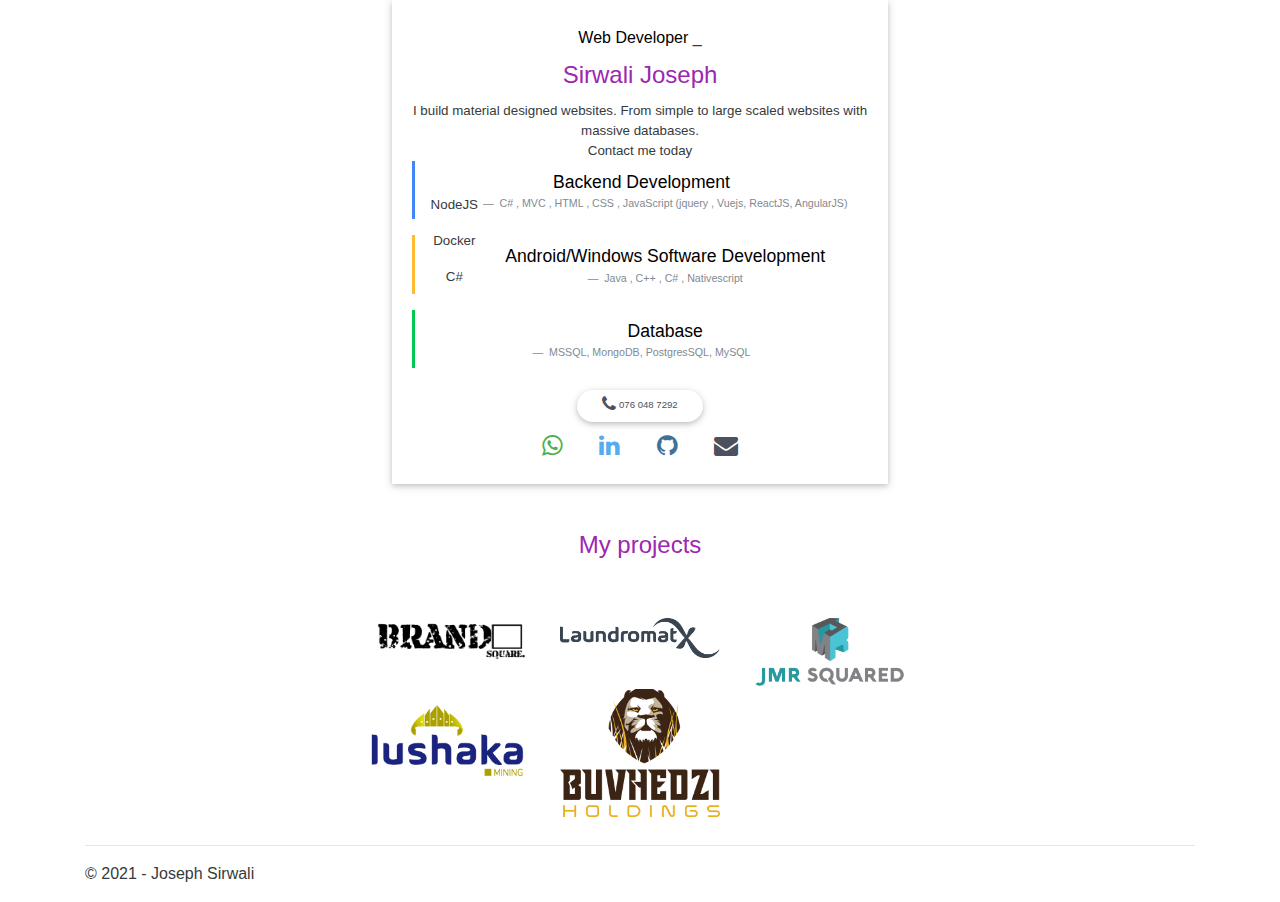
==== index.html @ 214cdfec ".." ====
<!DOCTYPE html>
<html>
  <head>
    <meta charset="utf-8" />
    <meta name="viewport" content="width=device-width, initial-scale=1.0" />
    <title>Sirwali Joseph</title>
    <link href="Content/mdb.css" rel="stylesheet" />
    <link href="Content/c3.min.css" rel="stylesheet" />
    <link href="Content/site.css" rel="stylesheet" />
    <script src="Scripts/modernizr-2.6.2.js"></script>
  </head>

  <body>
    <div id="particles-js" class="container body-content">
      <div class="row flex-center">
        <div
          class="
            col-xl-6
            col-xl-offset-3
            col-lg-6
            col-lg-offset-3
            col-md-12
            col-sm-12
            col-xs-12
            center
            flex-center
          "
        >
          <div
            class="card card-cascade animated bounceInDown wider transparent"
          >
            <div
              class="
                animated
                pulse
                view
                overlay
                waves-effect waves-ripple waves-light
              "
            >
              <img src="Content/img/me/Me2  .jpg" class="img-fluid" alt="" />
              <a>
                <div class="mask"></div>
              </a>
            </div>
            <div class="card-block text-xs-center">
              <h5>
                <span
                  class="typer"
                  id="AboutX"
                  data-delay="30"
                  data-delim="|"
                  data-words="Web Developer                                 |Lead Developer                                  |Software Developer                                     |Mobile App development                                     |Video/Image Editor                                     "
                >
                </span>
                <span
                  class="cursor"
                  data-cursorDisplay="_"
                  data-owner="AboutX"
                ></span>
              </h5>
              <h4 class="card-title purple-text">
                <strong><span>Sirwali Joseph</span></strong>
              </h4>
              <p class="card-text" style="font-size: smaller">
                I build material designed websites. From simple to large scaled
                websites with massive databases.<br />
                Contact me today
              </p>
              <div class="text-left">
                <blockquote
                  class="blockquote bq-primary animated rotateInDownLeft"
                  style="font-size: smaller"
                >
                  <p class="mb-0 black-text">Backend Development</p>
                  <ul style="float: left">
                    <li>NodeJS</li>
                    <li>Docker</li>
                    <li>C#</li>
                  </ul>
                  <footer class="blockquote-footer">
                    C# , MVC , HTML , CSS , JavaScript (jquery , Vuejs, ReactJS,
                    AngularJS)
                  </footer>
                </blockquote>

                <blockquote
                  class="blockquote bq-warning animated rotateInDownRight"
                  style="font-size: smaller"
                >
                  <p class="mb-0 black-text">
                    Android/Windows Software Development
                  </p>
                  <footer class="blockquote-footer">
                    Java , C++ , C# , Nativescript
                  </footer>
                </blockquote>

                <blockquote
                  class="blockquote bq-success animated rotateInDownLeft"
                  style="font-size: smaller"
                >
                  <p class="mb-0 black-text">Database</p>
                  <footer class="blockquote-footer">
                    MSSQL, MongoDB, PostgresSQL, MySQL
                  </footer>
                </blockquote>
              </div>
              <a
                class="
                  btn btn-rounded
                  waves-effect
                  active
                  btn-sm
                  animated
                  jello
                "
                href="tel:+27760487292"
              >
                <span class="email-ic"
                  ><i class="fa fa-phone"></i> 076 048 7292</span
                >
              </a>
              <div>
                <a class="icons-sm vk-ic" href="tel:+27760487292"
                  ><i class="fa fa-whatsapp green-text"></i
                ></a>
                <a
                  class="icons-sm tw-ic"
                  href="https://www.linkedin.com/in/sirwalijoseph"
                  ><i class="fa fa-linkedin"></i
                ></a>
                <a class="icons-sm ins-ic" href="https://github.com/lavhe"
                  ><i class="fa fa-github"> </i
                ></a>
                <a class="icons-sm email-ic" href="mailto:mulavhe@gmail.com"
                  ><i class="fa fa-envelope"></i
                ></a>
              </div>
            </div>
            <br />

            <br />
            <h4 class="card-title purple-text text-xs-center">
              <strong><span>My projects</span></strong>
            </h4>
            <br />

            <br />
            <div class="row">
              <div
                class="
                  col-xl-4 col-lg-3
                  text-xs-center
                  flex-center
                  animated
                  rotateInDownRight
                "
              >
                <a
                  title="BrandSquareX"
                  class="text-xs-center flex-center"
                  href="https://jmrsquared.com"
                >
                  <img
                    src="Content/img/BrandSquareX.png"
                    class="img-fluid card-image"
                    alt=""
                  />
                </a>
              </div>

              <div class="col-xl-4 col-lg-3 animated rotateInDownLeft">
                <a title="LaundromatX" class="" href="https://jmrsquared.com">
                  <img
                    src="Content/img/LaundromatX.png"
                    class="img-fluid card-image"
                    alt=""
                  />
                </a>
              </div>

              <div
                class="
                  col-xl-4 col-lg-3
                  text-xs-center
                  flex-center
                  animated
                  rotateInDownRight
                "
              >
                <a
                  title="JMRSquared"
                  class="text-xs-center flex-center"
                  href="http://JMRSquared.com"
                >
                  <img
                    src="Content/img/JMRSquared.png"
                    class="img-fluid card-image"
                    alt=""
                  />
                </a>
              </div>

              <div
                class="
                  col-xl-4 col-lg-3
                  text-xs-center
                  flex-center
                  animated
                  rotateInUpRight
                "
              >
                <a
                  title="Lushaka"
                  class="text-xs-center flex-center"
                  href="http://lushaka.net"
                >
                  <img
                    src="Content/img/Lushaka.png"
                    class="img-fluid card-image"
                    alt=""
                  />
                </a>
              </div>

              <div
                class="
                  col-xl-4 col-lg-3
                  text-xs-center
                  flex-center
                  animated
                  rotateInUpRight
                "
              >
                <a
                  title="Buvhedzi"
                  class="text-xs-center flex-center"
                  href="http://buvhedzi.co.za"
                >
                  <img
                    src="Content/img/Buvhedzi.png"
                    class="img-fluid card-image"
                    alt=""
                  />
                </a>
              </div>
            </div>
          </div>
        </div>
      </div>
      <hr />
      <footer>
        <p>&copy; 2021 - Joseph Sirwali</p>
      </footer>
    </div>

    <script src="Scripts/jquery-1.10.2.min.js"></script>
    <script src="Scripts/bootstrap.min.js"></script>
    <script src="Scripts/wow.js"></script>
    <script src="Scripts/d3.v3.min.js"></script>
    <script src="Scripts/c3.min.js"></script>
    <script src="Scripts/particles.min.js"></script>
    <script src="Scripts/respond.min.js"></script>
    <script src="Scripts/script.js"></script>
    <script src="Scripts/typer.js"></script>
  </body>
</html>
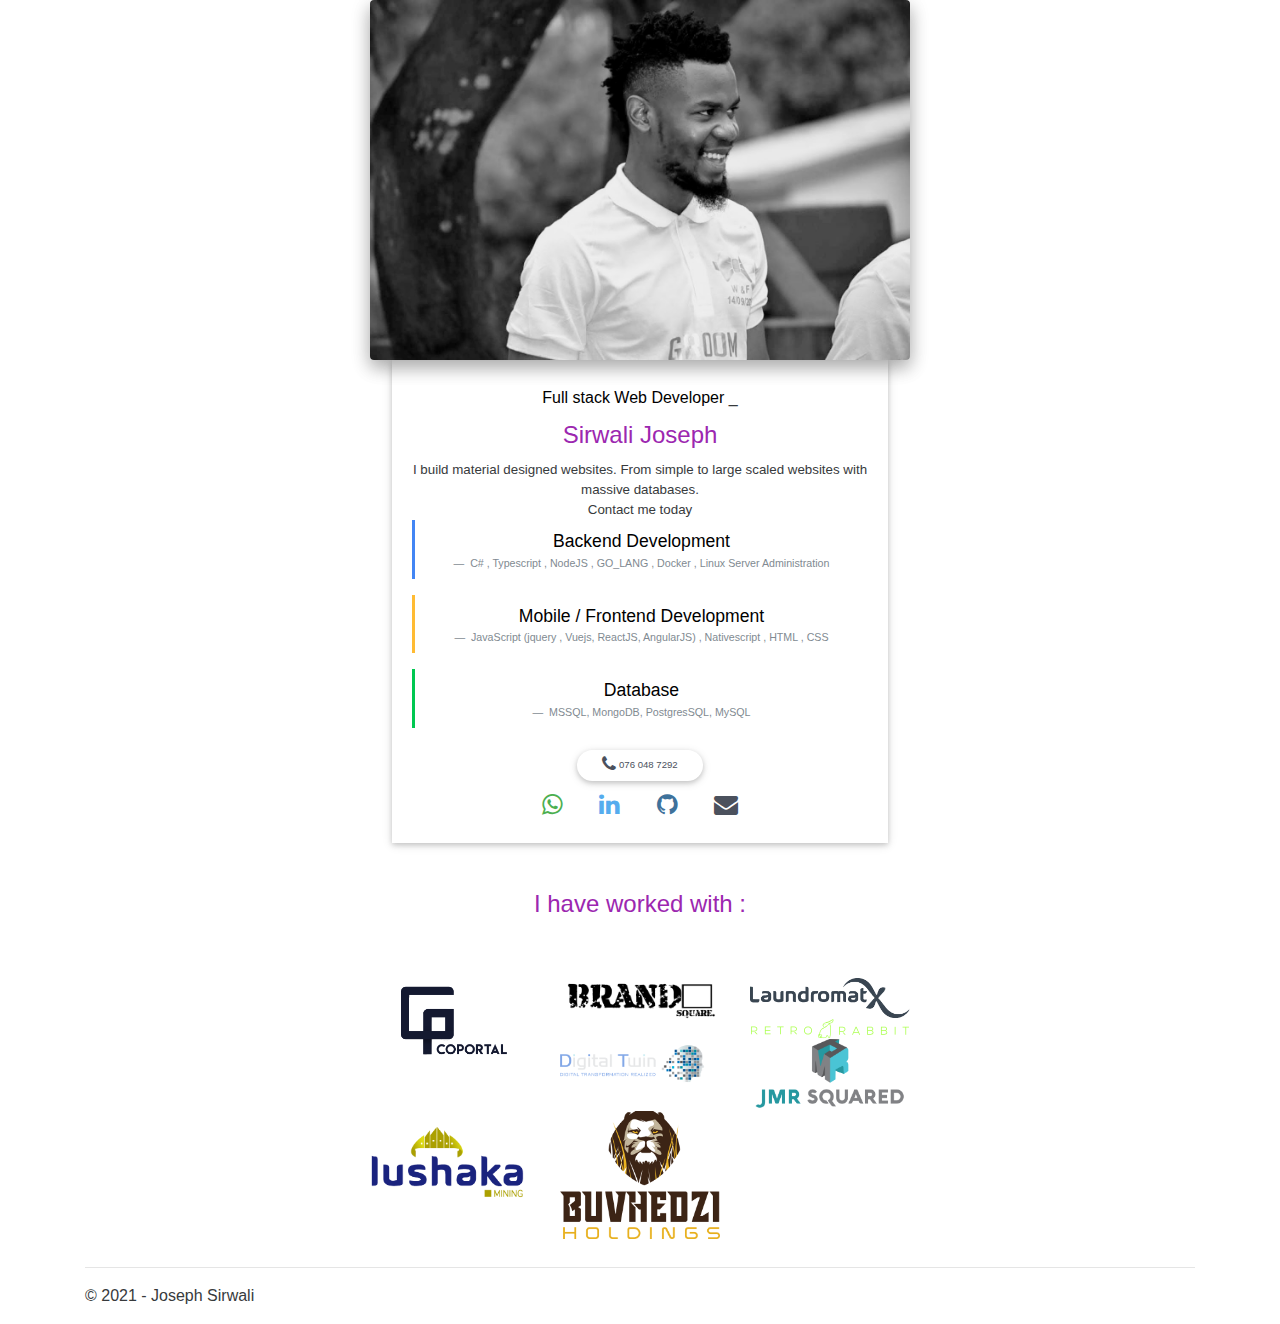
==== commit e33d84ec: ".." ====
--- a/index.html
+++ b/index.html
@@ -38,7 +38,7 @@
                 waves-effect waves-ripple waves-light
               "
             >
-              <img src="Content/img/me/Me2  .jpg" class="img-fluid" alt="" />
+              <img src="Content/img/me/Me2.jpg" class="img-fluid" alt="" />
               <a>
                 <div class="mask"></div>
               </a>
@@ -50,7 +50,7 @@
                   id="AboutX"
                   data-delay="30"
                   data-delim="|"
-                  data-words="Web Developer                                 |Lead Developer                                  |Software Developer                                     |Mobile App development                                     |Video/Image Editor                                     "
+                  data-words="Full stack Web Developer                                 |Lead Developer                                  |Software Developer                                     |Mobile App development                                     |Linux Server Administration                            "
                 >
                 </span>
                 <span
@@ -73,14 +73,9 @@
                   style="font-size: smaller"
                 >
                   <p class="mb-0 black-text">Backend Development</p>
-                  <ul style="float: left">
-                    <li>NodeJS</li>
-                    <li>Docker</li>
-                    <li>C#</li>
-                  </ul>
                   <footer class="blockquote-footer">
-                    C# , MVC , HTML , CSS , JavaScript (jquery , Vuejs, ReactJS,
-                    AngularJS)
+                    C# , Typescript , NodeJS , GO_LANG , Docker , Linux Server
+                    Administration
                   </footer>
                 </blockquote>
 
@@ -88,11 +83,10 @@
                   class="blockquote bq-warning animated rotateInDownRight"
                   style="font-size: smaller"
                 >
-                  <p class="mb-0 black-text">
-                    Android/Windows Software Development
-                  </p>
+                  <p class="mb-0 black-text">Mobile / Frontend Development</p>
                   <footer class="blockquote-footer">
-                    Java , C++ , C# , Nativescript
+                    JavaScript (jquery , Vuejs, ReactJS, AngularJS) ,
+                    Nativescript , HTML , CSS
                   </footer>
                 </blockquote>
 
@@ -142,7 +136,7 @@
 
             <br />
             <h4 class="card-title purple-text text-xs-center">
-              <strong><span>My projects</span></strong>
+              <strong><span>I have worked with : </span></strong>
             </h4>
             <br />
 
@@ -158,6 +152,27 @@
                 "
               >
                 <a
+                  title="CoPortal"
+                  class="text-xs-center flex-center"
+                  href="https://coportal.net"
+                >
+                  <img
+                    src="Content/img/Coportal.png"
+                    class="img-fluid card-image"
+                    alt=""
+                  />
+                </a>
+              </div>
+              <div
+                class="
+                  col-xl-4 col-lg-3
+                  text-xs-center
+                  flex-center
+                  animated
+                  rotateInDownRight
+                "
+              >
+                <a
                   title="BrandSquareX"
                   class="text-xs-center flex-center"
                   href="https://jmrsquared.com"
@@ -170,7 +185,7 @@
                 </a>
               </div>
 
-              <div class="col-xl-4 col-lg-3 animated rotateInDownLeft">
+              <div class="col-lg-4 animated rotateInDownLeft">
                 <a title="LaundromatX" class="" href="https://jmrsquared.com">
                   <img
                     src="Content/img/LaundromatX.png"
@@ -179,10 +194,52 @@
                   />
                 </a>
               </div>
-
-              <div
-                class="
-                  col-xl-4 col-lg-3
+              <div
+                class="
+                  col-lg-4
+                  text-xs-center
+                  flex-center
+                  animated
+                  rotateInDownRight
+                "
+              >
+                <a
+                  title="Retro Rabbit"
+                  class="text-xs-center flex-center"
+                  href="https://retrorabbit.co.za"
+                >
+                  <img
+                    src="Content/img/retrorabbit.svg"
+                    class="img-fluid card-image"
+                    alt=""
+                  />
+                </a>
+              </div>
+              <div
+                class="
+                  col-lg-4
+                  text-xs-center
+                  flex-center
+                  animated
+                  rotateInDownRight
+                "
+              >
+                <a
+                  title="Digital Twin"
+                  class="text-xs-center flex-center"
+                  href="https://digitaltwin.digital"
+                >
+                  <img
+                    src="Content/img/Digitaltwin.png"
+                    class="img-fluid card-image"
+                    alt=""
+                  />
+                </a>
+              </div>
+
+              <div
+                class="
+                  col-lg-4
                   text-xs-center
                   flex-center
                   animated
@@ -204,7 +261,7 @@
 
               <div
                 class="
-                  col-xl-4 col-lg-3
+                  col-lg-4
                   text-xs-center
                   flex-center
                   animated
@@ -226,7 +283,7 @@
 
               <div
                 class="
-                  col-xl-4 col-lg-3
+                  col-lg-4
                   text-xs-center
                   flex-center
                   animated
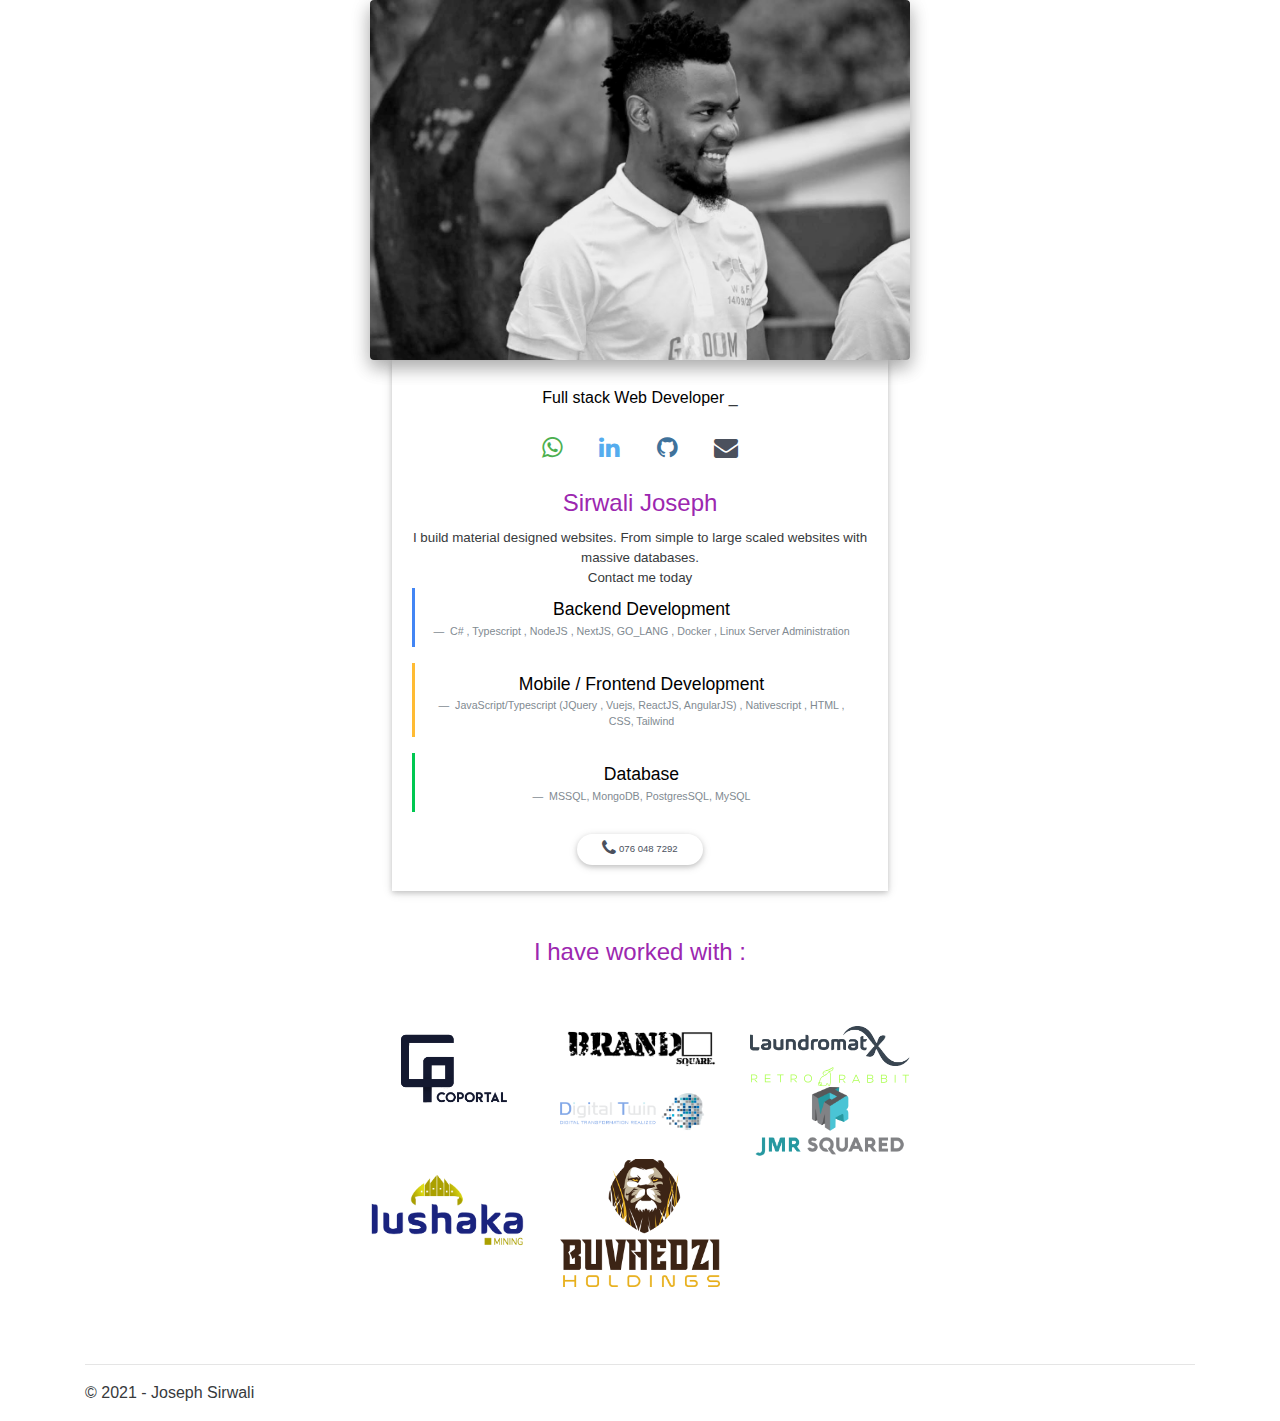
==== commit 61514bb8: ":lipstick: Moved items to the top and added a few more companies" ====
--- a/index.html
+++ b/index.html
@@ -14,34 +14,20 @@
     <div id="particles-js" class="container body-content">
       <div class="row flex-center">
         <div
-          class="
-            col-xl-6
-            col-xl-offset-3
-            col-lg-6
-            col-lg-offset-3
-            col-md-12
-            col-sm-12
-            col-xs-12
-            center
-            flex-center
-          "
+          class="col-xl-6 col-xl-offset-3 col-lg-6 col-lg-offset-3 col-md-12 col-sm-12 col-xs-12 center flex-center"
         >
           <div
             class="card card-cascade animated bounceInDown wider transparent"
           >
-            <div
-              class="
-                animated
-                pulse
-                view
-                overlay
-                waves-effect waves-ripple waves-light
-              "
-            >
-              <img src="Content/img/me/Me2.jpg" class="img-fluid" alt="" />
-              <a>
-                <div class="mask"></div>
-              </a>
+            <div data-tilt>
+              <div
+                class="animated pulse view overlay waves-effect waves-ripple waves-light"
+              >
+                <img src="Content/img/me/Me2.jpg" class="img-fluid" alt="" />
+                <a>
+                  <div class="mask"></div>
+                </a>
+              </div>
             </div>
             <div class="card-block text-xs-center">
               <h5>
@@ -59,6 +45,22 @@
                   data-owner="AboutX"
                 ></span>
               </h5>
+              <div class="m-y-2">
+                <a class="icons-sm vk-ic" href="tel:+27760487292"
+                  ><i class="fa fa-whatsapp green-text"></i
+                ></a>
+                <a
+                  class="icons-sm tw-ic"
+                  href="https://www.linkedin.com/in/sirwalijoseph"
+                  ><i class="fa fa-linkedin"></i
+                ></a>
+                <a class="icons-sm ins-ic" href="https://github.com/lavhe"
+                  ><i class="fa fa-github"> </i
+                ></a>
+                <a class="icons-sm email-ic" href="mailto:mulavhe@gmail.com"
+                  ><i class="fa fa-envelope"></i
+                ></a>
+              </div>
               <h4 class="card-title purple-text">
                 <strong><span>Sirwali Joseph</span></strong>
               </h4>
@@ -74,8 +76,8 @@
                 >
                   <p class="mb-0 black-text">Backend Development</p>
                   <footer class="blockquote-footer">
-                    C# , Typescript , NodeJS , GO_LANG , Docker , Linux Server
-                    Administration
+                    C# , Typescript , NodeJS , NextJS, GO_LANG , Docker , Linux
+                    Server Administration
                   </footer>
                 </blockquote>
 
@@ -85,8 +87,8 @@
                 >
                   <p class="mb-0 black-text">Mobile / Frontend Development</p>
                   <footer class="blockquote-footer">
-                    JavaScript (jquery , Vuejs, ReactJS, AngularJS) ,
-                    Nativescript , HTML , CSS
+                    JavaScript/Typescript (JQuery , Vuejs, ReactJS, AngularJS) ,
+                    Nativescript , HTML , CSS, Tailwind
                   </footer>
                 </blockquote>
 
@@ -101,36 +103,13 @@
                 </blockquote>
               </div>
               <a
-                class="
-                  btn btn-rounded
-                  waves-effect
-                  active
-                  btn-sm
-                  animated
-                  jello
-                "
+                class="btn btn-rounded waves-effect active btn-sm animated jello"
                 href="tel:+27760487292"
               >
                 <span class="email-ic"
                   ><i class="fa fa-phone"></i> 076 048 7292</span
                 >
               </a>
-              <div>
-                <a class="icons-sm vk-ic" href="tel:+27760487292"
-                  ><i class="fa fa-whatsapp green-text"></i
-                ></a>
-                <a
-                  class="icons-sm tw-ic"
-                  href="https://www.linkedin.com/in/sirwalijoseph"
-                  ><i class="fa fa-linkedin"></i
-                ></a>
-                <a class="icons-sm ins-ic" href="https://github.com/lavhe"
-                  ><i class="fa fa-github"> </i
-                ></a>
-                <a class="icons-sm email-ic" href="mailto:mulavhe@gmail.com"
-                  ><i class="fa fa-envelope"></i
-                ></a>
-              </div>
             </div>
             <br />
 
@@ -143,13 +122,7 @@
             <br />
             <div class="row">
               <div
-                class="
-                  col-xl-4 col-lg-3
-                  text-xs-center
-                  flex-center
-                  animated
-                  rotateInDownRight
-                "
+                class="col-xl-4 col-lg-3 text-xs-center flex-center animated rotateInDownRight"
               >
                 <a
                   title="CoPortal"
@@ -164,13 +137,7 @@
                 </a>
               </div>
               <div
-                class="
-                  col-xl-4 col-lg-3
-                  text-xs-center
-                  flex-center
-                  animated
-                  rotateInDownRight
-                "
+                class="col-xl-4 col-lg-3 text-xs-center flex-center animated rotateInDownRight"
               >
                 <a
                   title="BrandSquareX"
@@ -195,13 +162,7 @@
                 </a>
               </div>
               <div
-                class="
-                  col-lg-4
-                  text-xs-center
-                  flex-center
-                  animated
-                  rotateInDownRight
-                "
+                class="col-lg-4 m-y-4 text-xs-center flex-center animated rotateInDownRight"
               >
                 <a
                   title="Retro Rabbit"
@@ -216,13 +177,7 @@
                 </a>
               </div>
               <div
-                class="
-                  col-lg-4
-                  text-xs-center
-                  flex-center
-                  animated
-                  rotateInDownRight
-                "
+                class="col-lg-4 text-xs-center flex-center animated rotateInDownRight"
               >
                 <a
                   title="Digital Twin"
@@ -238,13 +193,7 @@
               </div>
 
               <div
-                class="
-                  col-lg-4
-                  text-xs-center
-                  flex-center
-                  animated
-                  rotateInDownRight
-                "
+                class="col-lg-4 text-xs-center flex-center animated rotateInDownRight"
               >
                 <a
                   title="JMRSquared"
@@ -260,13 +209,7 @@
               </div>
 
               <div
-                class="
-                  col-lg-4
-                  text-xs-center
-                  flex-center
-                  animated
-                  rotateInUpRight
-                "
+                class="col-lg-4 text-xs-center flex-center animated rotateInUpRight"
               >
                 <a
                   title="Lushaka"
@@ -282,13 +225,7 @@
               </div>
 
               <div
-                class="
-                  col-lg-4
-                  text-xs-center
-                  flex-center
-                  animated
-                  rotateInUpRight
-                "
+                class="col-lg-4 text-xs-center flex-center animated rotateInUpRight"
               >
                 <a
                   title="Buvhedzi"
@@ -297,6 +234,51 @@
                 >
                   <img
                     src="Content/img/Buvhedzi.png"
+                    class="img-fluid card-image"
+                    alt=""
+                  />
+                </a>
+              </div>
+              <div
+                class="col-lg-4 text-xs-center flex-center animated rotateInUpRight"
+              >
+                <a
+                  title="Naked"
+                  class="text-xs-center flex-center"
+                  href="http://naked.insure"
+                >
+                  <img
+                    src="https://www.filepicker.io/api/file/pJj2cIO5RT2UvQBPySGt/convert?h=600&w=600"
+                    class="img-fluid card-image"
+                    alt=""
+                  />
+                </a>
+              </div>
+              <div
+                class="col-lg-6 m-y-2 text-xs-center flex-center animated rotateInUpRight"
+              >
+                <a
+                  title="Bazaruto"
+                  class="text-xs-center flex-center"
+                  href="http://bazaruto.com"
+                >
+                  <img
+                    src="https://s35967.pcdn.co/wp-content/uploads/2020/12/Logo-Light-1.png"
+                    class="img-fluid card-image"
+                    alt=""
+                  />
+                </a>
+              </div>
+              <div
+                class="col-lg-4 text-xs-center flex-center animated rotateInUpRight"
+              >
+                <a
+                  title="Credipple"
+                  class="text-xs-center flex-center"
+                  href="http://credipple.com"
+                >
+                  <img
+                    src="https://www.joburgtv.tv/wp-content/uploads/2018/07/Credipple-4-July-2018.jpg"
                     class="img-fluid card-image"
                     alt=""
                   />
@@ -313,6 +295,7 @@
     </div>
 
     <script src="Scripts/jquery-1.10.2.min.js"></script>
+    <script src="Scripts/tilt.js"></script>
     <script src="Scripts/bootstrap.min.js"></script>
     <script src="Scripts/wow.js"></script>
     <script src="Scripts/d3.v3.min.js"></script>
